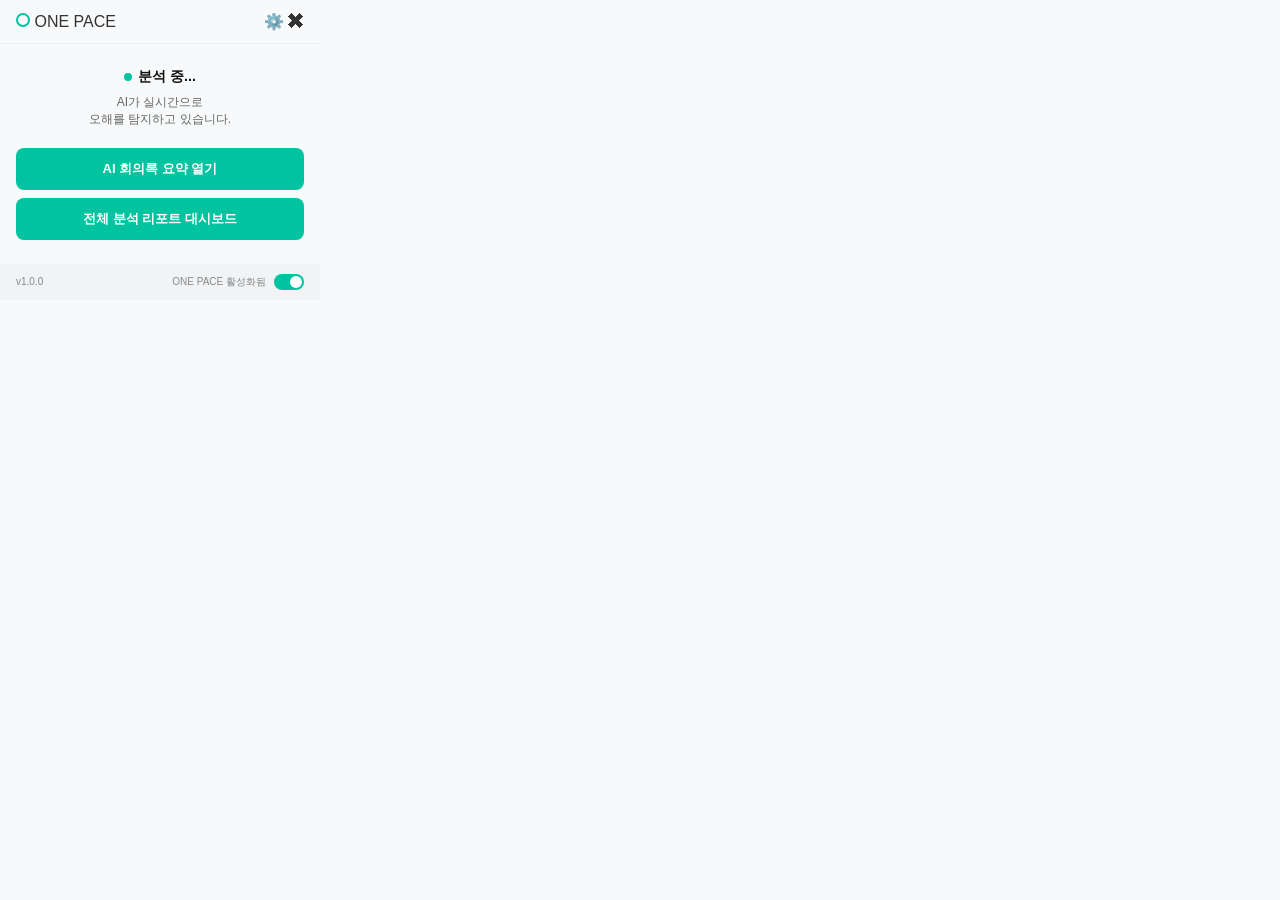
==== popup.html @ 3c562c43 "Initial commit" ====
<!DOCTYPE html>
<html lang="ko" style="width: 320px; min-width: 320px;">
<head>
  <meta charset="UTF-8">
  <link rel="stylesheet" type="text/css" href="popup.css">
</head>
<body style="width: 320px; min-width: 320px; margin: 0; padding: 0;">
  <div class="card">
    <div class="card-header">
      <div class="logo-title">
        <span class="logo-icon"></span>
        <span>ONE PACE</span>
      </div>
      <div class="header-icons">
        <span>⚙️</span>
        <span>✖</span>
      </div>
    </div>

    <div class="card-body" id="cardBody">
      <div class="status-badge">
        <span class="dot"></span>
        <span>분석 중...</span>
      </div>
      <p class="description">
        AI가 실시간으로<br>오해를 탐지하고 있습니다.
      </p>

      <div class="btn-group">
        <button class="btn" id="summaryBtn">AI 회의록 요약 열기</button>
        <button class="btn" id="dashboardBtn">전체 분석 리포트 대시보드</button>
      </div>
    </div>

    <div class="card-footer">
      <span class="version">v1.0.0</span>
      <div class="toggle-wrap">
        <span id="toggleStatusText">ONE PACE 활성화됨</span>
        <label class="switch">
          <input type="checkbox" id="activeToggle" checked>
          <span class="slider"></span>
        </label>
      </div>
    </div>
  </div>

  <script src="popup.js"></script>
</body>
</html>
---- popup.css ----
* {
  box-sizing: border-box;
  margin: 0;
  padding: 0;
  font-family: -apple-system, BlinkMacSystemFont, "Segoe UI", Roboto, sans-serif;
}

body {
  width: 320px;
  background-color: #f8f9fa;
  color: #333;
}

.popup-card {
  width: 100%;
  background-color: #ffffff;
  display: flex;
  flex-direction: column;
}

/* 헤더 */
.card-header {
  display: flex;
  justify-content: space-between;
  align-items: center;
  padding: 12px 16px;
  border-bottom: 1px solid #f0f0f0;
}

.logo-wrap {
  display: flex;
  align-items: center;
  gap: 8px;
}

.logo-icon {
  width: 14px;
  height: 14px;
  border: 2.5px solid #00c49f;
  border-radius: 50%;
  display: inline-block;
}

.brand-name {
  font-size: 13px;
  font-weight: 700;
  color: #222;
}

.header-actions {
  display: flex;
  gap: 8px;
}

.icon-btn {
  background: none;
  border: none;
  color: #888;
  font-size: 12px;
  cursor: pointer;
}

/* 메인 바디 */
.card-body {
  padding: 24px 16px;
  display: flex;
  flex-direction: column;
  align-items: center;
  text-align: center;
}

.status-badge {
  display: inline-flex;
  align-items: center;
  gap: 6px;
  font-size: 14px;
  font-weight: 700;
  color: #111;
  margin-bottom: 8px;
}

.dot {
  width: 8px;
  height: 8px;
  background-color: #00c49f;
  border-radius: 50%;
  display: inline-block;
}

.description {
  font-size: 12px;
  color: #666;
  line-height: 1.4;
  margin-bottom: 20px;
}

.btn-group {
  display: flex;
  flex-direction: column;
  gap: 8px;
  width: 100%;
}

.btn {
  width: 100%;
  padding: 12px 0;
  border: none !important;
  border-radius: 8px;
  font-size: 13px;
  font-weight: 700;
  cursor: pointer;
  background-color: #00c49f !important; /* 모든 버튼 민트색 고정 */
  color: #ffffff !important;            /* 글자색 흰색 고정 */
  transition: opacity 0.2s;
}

.btn:hover {
  opacity: 0.9;
}

.disabled-text {
  font-size: 12px;
  color: #888;
  margin-bottom: 12px;
}

.help-link {
  font-size: 11px;
  color: #666;
  text-decoration: none;
}

/* 푸터 & 토글 스위치 */
.card-footer {
  display: flex;
  justify-content: space-between;
  align-items: center;
  padding: 10px 16px;
  background-color: #f1f3f5;
  font-size: 10px;
  color: #888;
}

.toggle-wrap {
  display: flex;
  align-items: center;
  gap: 8px;
}

.toggle-text {
  font-size: 10px;
  font-weight: 500;
  color: #555;
}

.switch {
  position: relative;
  display: inline-block;
  width: 30px;
  height: 16px;
}

.switch input {
  opacity: 0;
  width: 0;
  height: 0;
}

.slider {
  position: absolute;
  cursor: pointer;
  top: 0; left: 0; right: 0; bottom: 0;
  background-color: #ccc;
  border-radius: 16px;
  transition: .3s;
}

.slider:before {
  position: absolute;
  content: "";
  height: 12px;
  width: 12px;
  left: 2px;
  bottom: 2px;
  background-color: white;
  border-radius: 50%;
  transition: .3s;
}

input:checked + .slider {
  background-color: #00c49f;
}

input:checked + .slider:before {
  transform: translateX(14px);
}
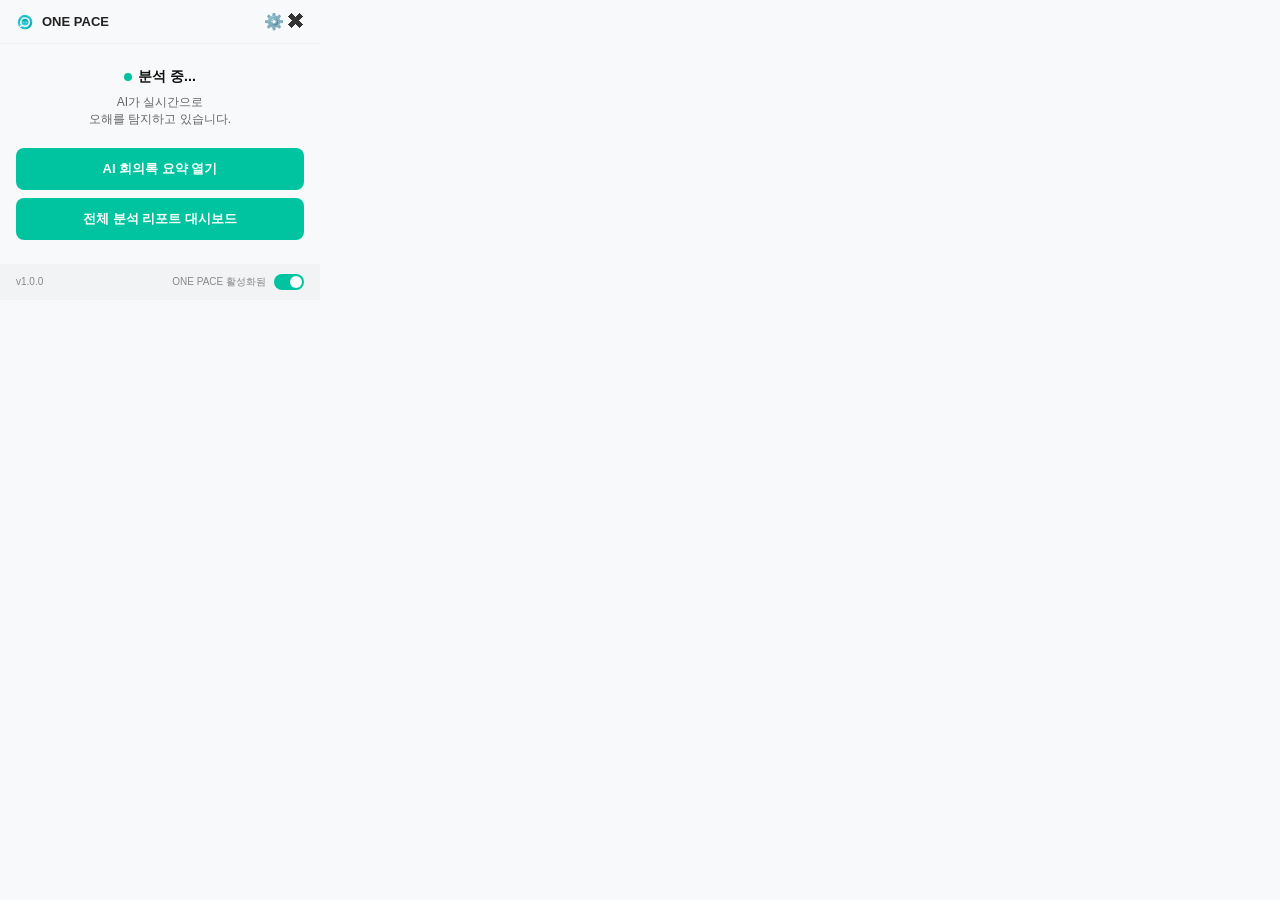
==== commit 504e8ce6: "Add Onepace Logo" ====
--- a/popup.html
+++ b/popup.html
@@ -7,10 +7,14 @@
 <body style="width: 320px; min-width: 320px; margin: 0; padding: 0;">
   <div class="card">
     <div class="card-header">
-      <div class="logo-title">
-        <span class="logo-icon"></span>
-        <span>ONE PACE</span>
-      </div>
+<div class="logo-title">
+  <img
+    src="assets/onepace-logo.png"
+    class="logo-icon"
+    alt="ONE PACE"
+  >
+  <span>ONE PACE</span>
+</div>
       <div class="header-icons">
         <span>⚙️</span>
         <span>✖</span>
--- a/popup.css
+++ b/popup.css
@@ -34,11 +34,20 @@
 }
 
 .logo-icon {
-  width: 14px;
-  height: 14px;
-  border: 2.5px solid #00c49f;
-  border-radius: 50%;
-  display: inline-block;
+  width: 18px;
+  height: 18px;
+  object-fit: contain;
+  display: block;
+  flex-shrink: 0;
+}
+
+.logo-title {
+  display: flex;
+  align-items: center;
+  gap: 8px;
+  font-size: 13px;
+  font-weight: 700;
+  color: #222;
 }
 
 .brand-name {
